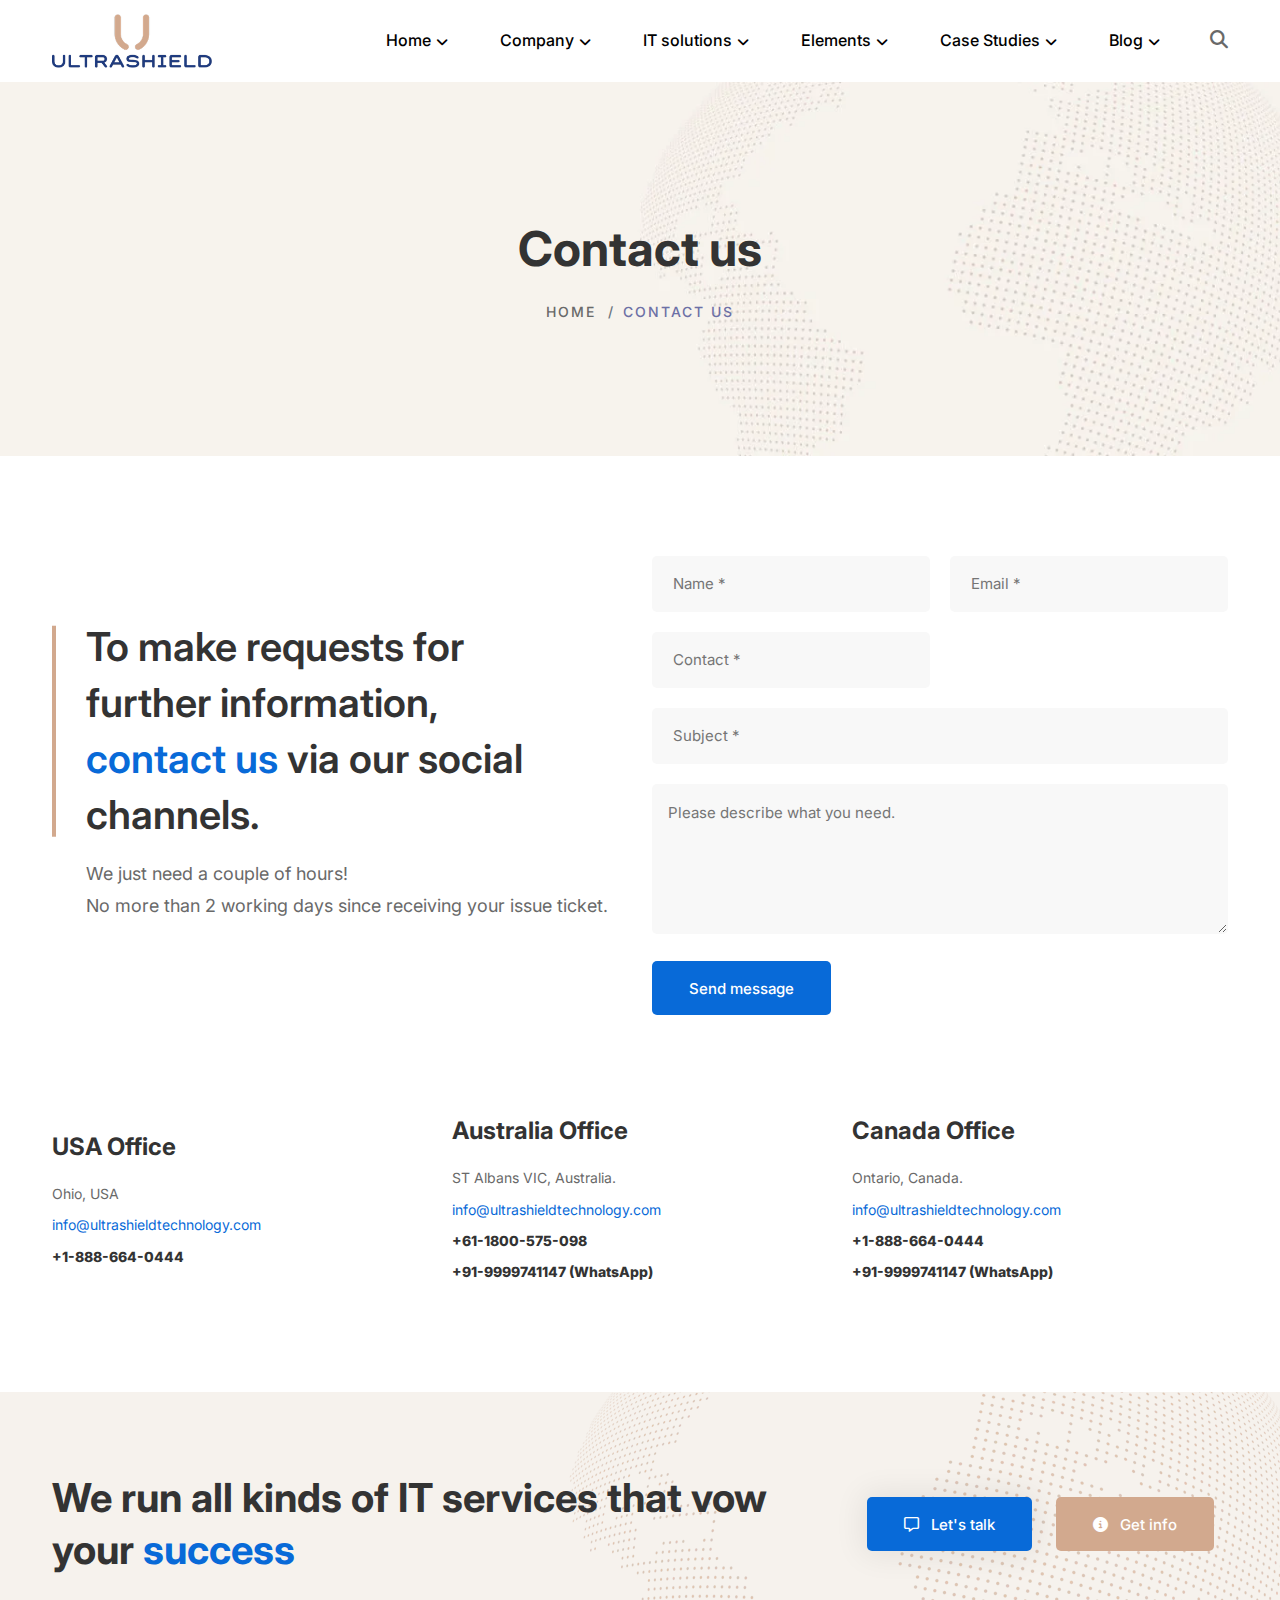
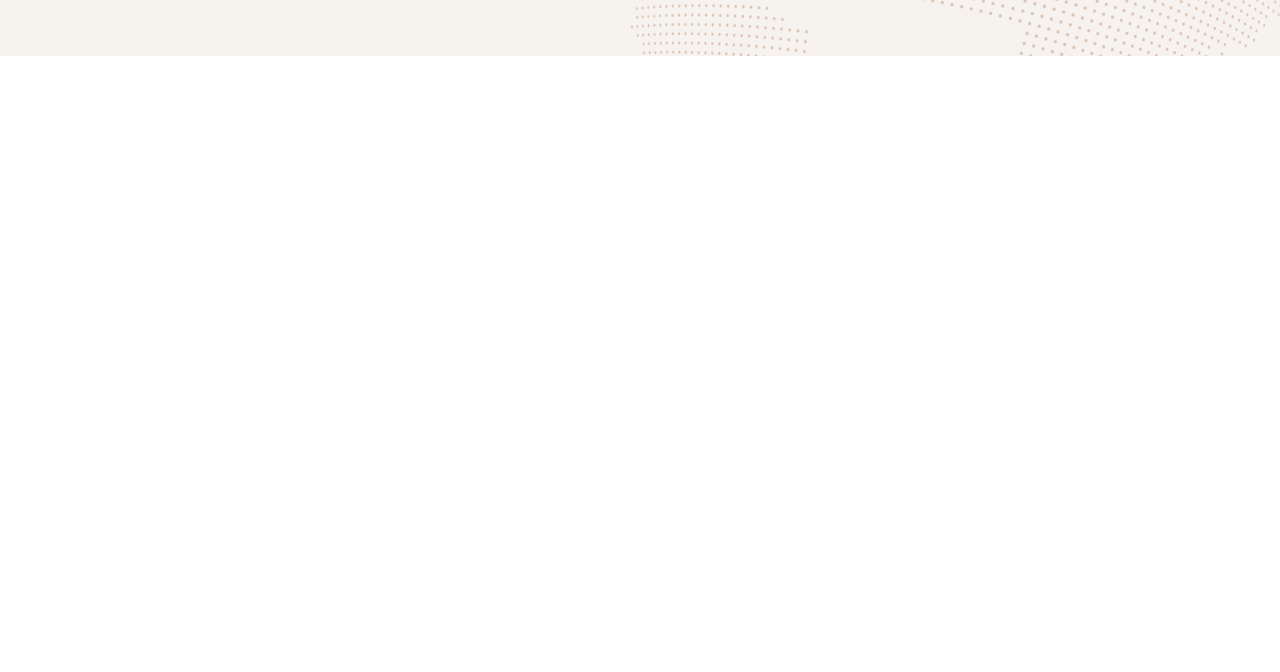
==== contact_us.html @ 5a66c383 "features: added some webpages and updated css" ====
<!DOCTYPE html>
<html class="no-js" lang="zxx" dir="ltr">

<head>
    <meta charset="utf-8">
    <meta http-equiv="X-UA-Compatible" content="IE=edge">
    <title>Ultrashield - Technology IT Solutions</title>
    <meta name="description" content="">
    <meta name="viewport" content="width=device-width, initial-scale=1">
    <!-- Favicon -->
    <link rel="apple-touch-icon" sizes="180x180" href="/assets/images/favicon/apple-touch-icon.png">
    <link rel="icon" type="image/png" sizes="32x32" href="/assets/images/favicon/favicon-32x32.png">
    <link rel="icon" type="image/png" sizes="16x16" href="/assets/images/favicon/favicon-16x16.png">
    <link rel="manifest" href="/assets/images/favicon/site.webmanifest">

    <!-- CSS
        ============================================ -->

    <!-- Bootstrap CSS -->
    <link rel="stylesheet" href="assets/css/vendor/bootstrap.min.css">

    <!-- Font Family CSS -->
    <link rel="preconnect" href="https://fonts.googleapis.com">
    <link rel="preconnect" href="https://fonts.gstatic.com" crossorigin>
    <link href="https://fonts.googleapis.com/css2?family=Inter:wght@100;200;300;400;500;600;700;800;900&display=swap" rel="stylesheet">

    <!-- FontAwesome CSS -->
    <link rel="stylesheet" href="assets/css/vendor/fontawesome-all.min.css">
    <link rel="stylesheet" href="https://cdnjs.cloudflare.com/ajax/libs/font-awesome/6.4.0/css/all.min.css">

    <!-- Swiper slider CSS -->
    <link rel="stylesheet" href="assets/css/plugins/swiper.min.css">

    <!-- animate-text CSS -->
    <link rel="stylesheet" href="assets/css/plugins/animate-text.css">

    <!-- Animate CSS -->
    <link rel="stylesheet" href="assets/css/plugins/animate.min.css">

    <!-- Light gallery CSS -->
    <link rel="stylesheet" href="assets/css/plugins/lightgallery.min.css">

    <!-- Vendor & Plugins CSS (Please remove the comment from below vendor.min.css & plugins.min.css for better website load performance and remove css files from avobe) -->

    <!-- <link rel="stylesheet" href="assets/css/vendor/vendor.min.css">
        <link rel="stylesheet" href="assets/css/plugins/plugins.min.css"> -->

    <!-- Main Style CSS -->
    <link rel="stylesheet" href="assets/css/style.css">

</head>

<body>




    <div class="preloader-activate preloader-active open_tm_preloader">
        <div class="preloader-area-wrap">
            <div class="spinner d-flex justify-content-center align-items-center h-100">
                <div class="bounce1"></div>
                <div class="bounce2"></div>
                <div class="bounce3"></div>
            </div>
        </div>
    </div>

<!--====================  header area ====================-->
<div class="header-area">

    <div class="header-bottom-wrap header-sticky bg-white">
        <div class="container">
            <div class="row">
                <div class="col-lg-12">
                    <div class="header position-relative">
                        <!-- brand logo -->
                        <div class="header__logo">
                            <a href="index.html">
                                <img src="comapny-assets/images/logo_updated.png" width="160" height="48" class="img-fluid" alt="">
                            </a>
                        </div>

                        <div class="header-right">

                            <!-- navigation menu -->
                            <div class="header__navigation menu-style-three d-none d-xl-block">
                                <nav class="navigation-menu">

                                    <ul>
                                        <li class="has-children has-children--multilevel-submenu">
                                            <a href="#"><span>Home</span></a>
                                            <ul class="submenu">
                                                <li><a href="index-infotechno.html"><span>Software & Techology</span></a></li>
                                                <li><a href="index-processing.html"><span>Startup Business</span></a></li>
                                                <li><a href="index-appointment.html"><span>IT Agency</span></a></li>
                                                <li><a href="index-services.html"><span>IT Services</span></a></li>
                                                <li><a href="index-resolutions.html"><span>IT Solution</span></a></li>
                                                <li><a href="index-cybersecurity.html"><span>Cyber Security</span></a></li>
                                                <li><a href="index-modern-it-company.html"><span>Modern IT Company</span></a></li>
                                                <li><a href="index-machine-learning.html"><span>Machine Learning</span></a></li>
                                                <li><a href="index-software-innovation.html"><span>Software Innovation</span></a></li>
                                            </ul>
                                        </li>
                                        <li class="has-children has-children--multilevel-submenu">
                                            <a href="#"><span>Company</span></a>
                                            <ul class="submenu">
                                                <li class="has-children">
                                                    <a href="about-us-01.html"><span>About us</span></a>
                                                    <ul class="submenu">
                                                        <li><a href="about-us-01.html"><span>About us 01</span></a></li>
                                                        <li><a href="about-us-02.html"><span>About us 02</span></a></li>
                                                        <li class="has-children">
                                                            <a href="#"><span>Submenu Level Two</span></a>
                                                            <ul class="submenu">
                                                                <li><a href="#"><span>Submenu Level Three</span></a></li>
                                                                <li><a href="#"><span>Submenu Level Three</span></a></li>
                                                                <li><a href="#"><span>Submenu Level Three</span></a></li>
                                                            </ul>
                                                        </li>
                                                    </ul>
                                                </li>
                                                <li><a href="contact-us.html"><span>Contact us</span></a></li>
                                                <li><a href="leadership.html"><span>Leadership</span></a></li>
                                                <li><a href="why-choose-us.html"><span>Why choose us</span></a></li>
                                                <li><a href="our-history.html"><span>Our history</span></a></li>
                                                <li><a href="faqs.html"><span>FAQs</span></a></li>
                                                <li><a href="careers.html"><span>Careers</span></a></li>
                                                <li><a href="pricing-plans.html"><span>Pricing plans</span></a></li>
                                            </ul>
                                        </li>
                                        <li class="has-children has-children--multilevel-submenu">
                                            <a href="#"><span>IT solutions</span></a>
                                            <ul class="submenu">
                                                <li><a href="it-services.html"><span>IT Services</span></a></li>
                                                <li><a href="managed-it-service.html"><span>Managed IT Services</span></a></li>
                                                <li><a href="industries.html"><span>Industries</span></a></li>
                                                <li><a href="business-solution.html"><span>Business solution</span></a></li>
                                                <li><a href="it-services-details.html"><span>IT Services Details</span></a></li>
                                            </ul>
                                        </li>
                                        <li class="has-children">
                                            <a href="#"><span>Elements</span></a>
                                            <!-- mega menu -->
                                            <ul class="megamenu megamenu--mega">
                                                <li>
                                                    <h2 class="page-list-title">ELEMENT GROUP 01</h2>
                                                    <ul>
                                                        <li><a href="element-accordion.html"><span>Accordions & Toggles</span></a></li>
                                                        <li><a href="element-box-icon.html"><span>Box Icon</span></a></li>
                                                        <li><a href="element-box-image.html"><span>Box Image</span></a></li>
                                                        <li><a href="element-box-large-image.html"><span>Box Large Image</span></a></li>
                                                        <li><a href="element-buttons.html"><span>Buttons</span></a></li>
                                                        <li><a href="element-cta.html"><span>Call to action</span></a></li>
                                                        <li><a href="element-client-logo.html"><span>Client Logo</span></a></li>
                                                        <li><a href="element-countdown.html"><span>Countdown</span></a></li>
                                                    </ul>
                                                </li>
                                                <li>
                                                    <h2 class="page-list-title">ELEMENT GROUP 02</h2>
                                                    <ul>
                                                        <li><a href="element-counters.html"><span>Counters</span></a></li>
                                                        <li><a href="element-dividers.html"><span>Dividers</span></a></li>
                                                        <li><a href="element-flexible-image-slider.html"><span>Flexible image slider</span></a></li>
                                                        <li><a href="element-google-map.html"><span>Google Map</span></a></li>
                                                        <li><a href="element-gradation.html"><span>Gradation</span></a></li>
                                                        <li><a href="element-instagram.html"><span>Instagram</span></a></li>
                                                        <li><a href="element-lists.html"><span>Lists</span></a></li>
                                                        <li><a href="element-message-box.html"><span>Message box</span></a></li>
                                                    </ul>
                                                </li>
                                                <li>
                                                    <h2 class="page-list-title">ELEMENT GROUP 03</h2>
                                                    <ul>
                                                        <li><a href="element-popup-video.html"><span>Popup Video</span></a></li>
                                                        <li><a href="element-pricing-box.html"><span>Pricing Box</span></a></li>
                                                        <li><a href="element-progress-bar.html"><span>Progress Bar</span></a></li>
                                                        <li><a href="element-progress-circle.html"><span>Progress Circle</span></a></li>
                                                        <li><a href="element-rows-columns.html"><span>Rows & Columns</span></a></li>
                                                        <li><a href="element-social-networks.html"><span>Social Networks</span></a></li>
                                                        <li><a href="element-tabs.html"><span>Tabs</span></a></li>
                                                        <li><a href="element-team-member.html"><span>Team member</span></a></li>
                                                    </ul>
                                                </li>
                                                <li>
                                                    <h2 class="page-list-title">ELEMENT GROUP 04</h2>
                                                    <ul>
                                                        <li><a href="element-testimonials.html"><span>Testimonials</span></a></li>
                                                        <li><a href="element-timeline.html"><span>Timeline</span></a></li>
                                                        <li><a href="element-carousel-sliders.html"><span>Carousel Sliders</span></a></li>
                                                        <li><a href="element-typed-text.html"><span>Typed Text</span></a></li>
                                                    </ul>
                                                </li>
                                            </ul>
                                        </li>
                                        <li class="has-children has-children--multilevel-submenu">
                                            <a href="#"><span>Case Studies</span></a>
                                            <!-- multilevel submenu -->
                                            <ul class="submenu">
                                                <li><a href="case-studies.html"><span>Case Studies 01</span></a></li>
                                                <li><a href="case-studies-02.html"><span>Case Studies 02</span></a></li>
                                                <li><a href="single-smart-vision.html"><span>Single Layout</span></a></li>
                                            </ul>
                                        </li>
                                        <li class="has-children has-children--multilevel-submenu">
                                            <a href="blog-list-large-image.html"><span>Blog</span></a>
                                            <!-- multilevel submenu -->
                                            <ul class="submenu">
                                                <li><a href="blog-list-large-image.html"><span>List Large Image</span></a></li>
                                                <li><a href="blog-list-left-large-image.html"><span>Left Large Image</span></a></li>
                                                <li><a href="blog-grid-classic.html"><span>Grid Classic</span></a></li>
                                                <li><a href="blog-grid-masonry.html"><span>Grid Masonry</span></a></li>
                                                <li class="has-children">
                                                    <a href="blog-post-layout-one.html"><span>Single Layouts</span></a>
                                                    <ul class="submenu">
                                                        <li><a href="blog-post-layout-one.html"><span>Left Sidebar</span></a></li>
                                                        <li><a href="blog-post-right-sidebar.html"><span>Right Sidebar</span></a></li>
                                                        <li><a href="blog-post-no-sidebar.html"><span>No Sidebar</span></a></li>
                                                    </ul>
                                                </li>
                                            </ul>
                                        </li>
                                    </ul>
                                </nav>
                            </div>

                            <div class="header-search-form-two">
                                <form action="#" class="search-form-top-active">
                                    <div class="search-icon" id="search-overlay-trigger">
                                        <a href="javascript:void(0)">
                                            <i class="fa fa-search"></i>
                                        </a>
                                    </div>
                                </form>
                            </div>

                            <!-- mobile menu -->
                            <div class="mobile-navigation-icon d-block d-xl-none" id="mobile-menu-trigger">
                                <i></i>
                            </div>
                        </div>
                    </div>
                </div>
            </div>
        </div>
    </div>


</div>
<!--====================  End of header area  ====================-->














    <!-- breadcrumb-area start -->
    <div class="breadcrumb-area">
        <div class="container">
            <div class="row">
                <div class="col-12">
                    <div class="breadcrumb_box text-center">
                        <h2 class="breadcrumb-title">Contact us</h2>
                        <!-- breadcrumb-list start -->
                        <ul class="breadcrumb-list">
                            <li class="breadcrumb-item"><a href="index.html">Home</a></li>
                            <li class="breadcrumb-item active">Contact us </li>
                        </ul>
                        <!-- breadcrumb-list end -->
                    </div>
                </div>
            </div>
        </div>
    </div>
    <!-- breadcrumb-area end -->











    <div id="main-wrapper">
        <div class="site-wrapper-reveal">
            <!--====================  Conact us Section Start ====================-->
            <div class="contact-us-section-wrappaer section-space--pt_100 section-space--pb_70">
                <div class="container">
                    <div class="row align-items-center">
                        <div class="col-lg-6 col-lg-6">
                            <div class="conact-us-wrap-one mb-30">
                                <h3 class="heading">To make requests for <br>further information, <br><span class="text-color-primary">contact us</span> via our social channels. </h3>
                                <div class="sub-heading">We just need a couple of hours! <br> No more than 2 working days since receiving your issue ticket.</div>
                            </div>
                        </div>

                        <div class="col-lg-6 col-lg-6">
                            <div class="contact-form-wrap">

                                <!-- <form id="contact-form" action="http://whizthemes.com/mail-php/jowel/mitech/php/mail.php" method="post"> -->
                                <form id="contact-form" action="/index.html" method="post">
                                    <div class="contact-form">
                                        <div class="contact-input">
                                            <div class="contact-inner">
                                                <input name="con_name" type="text" placeholder="Name *">
                                            </div>
                                            <div class="contact-inner">
                                                <input name="con_email" type="email" placeholder="Email *">
                                            </div>
                                            <div class="contact-inner">
                                                <input name="con_contact" type="tel" placeholder="Contact *">
                                            </div>
                                        </div>
                                        <div class="contact-inner">
                                            <input name="con_subject" type="text" placeholder="Subject *">
                                        </div>
                                        <div class="contact-inner contact-message">
                                            <textarea name="con_message" placeholder="Please describe what you need."></textarea>
                                        </div>
                                        <div class="submit-btn mt-20">
                                            <button class="ht-btn ht-btn-md" type="submit">Send message</button>
                                            <p class="form-messege"></p>
                                        </div>
                                    </div>
                                </form>
                            </div>
                        </div>
                    </div>
                </div>
            </div>
            <!--====================  Conact us Section End  ====================-->

            <!--====================  Conact us info Start ====================-->
            <div class="contact-us-info-wrappaer section-space--pb_100">
                <div class="container">
                    <div class="row align-items-center">
                        <div class="col-lg-4 col-md-6">
                            <div class="conact-info-wrap mt-30">
                                <h5 class="heading mb-20">USA Office</h5>
                                <ul class="conact-info__list">
                                    <li> Ohio, USA</li>
                                    <li><a href="#" class="hover-style-link text-color-primary">info@ultrashieldtechnology.com</a></li>
                                    <li><a href="#" class="hover-style-link text-black font-weight--bold">+1-888-664-0444</a></li>
                                </ul>
                            </div>
                        </div>
                        <div class="col-lg-4 col-md-6">
                            <div class="conact-info-wrap mt-30">
                                <h5 class="heading mb-20">Australia Office</h5>
                                <ul class="conact-info__list">
                                    <li>ST Albans VIC, Australia.</li>
                                    <li><a href="#" class="hover-style-link text-color-primary">info@ultrashieldtechnology.com</a></li>
                                    <li><a href="#" class="hover-style-link text-black font-weight--bold">+61-1800-575-098</a></li>
                                    <li><a href="#" class="hover-style-link text-black font-weight--bold">+91-9999741147 (WhatsApp)</a></li>
                                </ul>
                            </div>
                        </div>
                        <div class="col-lg-4 col-md-6">
                            <div class="conact-info-wrap mt-30">
                                <h5 class="heading mb-20">Canada Office</h5>
                                <ul class="conact-info__list">
                                    <li>Ontario, Canada.</li>
                                    <li><a href="#" class="hover-style-link text-color-primary">info@ultrashieldtechnology.com</a></li>
                                    <li><a href="#" class="hover-style-link text-black font-weight--bold">+1-888-664-0444</a></li>
                                    <li><a href="#" class="hover-style-link text-black font-weight--bold">+91-9999741147 (WhatsApp)</a></li>
                                </ul>
                            </div>
                        </div>

                    </div>
                </div>
            </div>
            <!--====================  Conact us info End  ====================-->






            <!--========== Call to Action Area Start ============-->
            <div class="cta-image-area_one section-space--ptb_80 cta-bg-image_two">
                <div class="container">
                    <div class="row align-items-center">
                        <div class="col-xl-8 col-lg-7">
                            <div class="cta-content md-text-center">
                                <h3 class="heading">We run all kinds of IT services that vow your <span class="text-color-primary"> success</span></h3>
                            </div>
                        </div>
                        <div class="col-xl-4 col-lg-5">
                            <div class="cta-button-group--two text-center">
                                <a href="#" class="btn btn--white btn-one"><span class="btn-icon me-2"><i class="far fa-comment-alt"></i></span> Let's talk</a>
                                <a href="#" class="btn btn--secondary btn-two "><span class="btn-icon me-2"><i class="fas fa-info-circle"></i></span> Get info</a>
                            </div>
                        </div>
                    </div>
                </div>
            </div>
            <!--========== Call to Action Area End ============-->




        </div>




        <!--====================  footer area ====================-->
        <div class="footer-area-wrapper reveal-footer bg-gray">
            <div class="footer-area section-space--ptb_80">
                <div class="container">
                    <div class="row footer-widget-wrapper">
                        <div class="col-lg-4 col-md-6 col-sm-6 footer-widget">
                            <div class="footer-widget__logo mb-30">
                                <img src="comapny-assets/images/logo_updated.png" width="160" height="48" class="img-fluid" alt="">
                            </div>
                            <ul class="footer-widget__list">
                                <li>ULTRASHIELD SOFTWARE LLC - 447 Broadway, 2nd Floor Suite #78, New York, 
                                    New York 10013, United States</br></br>
                                    ULTRASHIELD TECHNOLOGY PVT. LTD. - 728 TOWER B, I THUM SECTOR-62, NOIDA-201301</li>
                                <li><a href="mailto:info@ultrashieldtechnology.com" class="hover-style-link">info@ultrashieldtechnology.com</a></li>
                                <li><a href="tel:1-888-664-0444" class="hover-style-link text-black font-weight--bold">1-888-664-0444</a></li>
                                <li><h8>For More Inquiry</h8></li>
                                <li><a href="https://hasthemes.com/" class="hover-style-link text-color-primary">LEADS@ultrashieldtechnology.com</a></li>
                            </ul>
                        </div>
                        <div class="col-lg-2 col-md-4 col-sm-6 footer-widget">
                            <h6 class="footer-widget__title mb-20">IT Services</h6>
                            <ul class="footer-widget__list">
                                <li><a href="#" class="hover-style-link">Digital Marketing</a></li>
                                <li><a href="#" class="hover-style-link">IOS Development</a></li>
                                <li><a href="#" class="hover-style-link">Android App Development</a></li>
                                <li><a href="#" class="hover-style-link">E-Commerce</a></li>
                                <li><a href="#" class="hover-style-link">Software Development</a></li>
                                <li><a href="#" class="hover-style-link">Website Designing</a></li>
                                <li><a href="#" class="hover-style-link">database Expertise</a></li>
                                <li><a href="#" class="hover-style-link">Email Marketing</a></li>
                            </ul>
                        </div>
                        <div class="col-lg-2 col-md-4 col-sm-6 footer-widget">
                            <h6 class="footer-widget__title mb-20">Quick links</h6>
                            <ul class="footer-widget__list">
                                <li><a href="#" class="hover-style-link">Ultrashield</a></li>
                                <li><a href="#" class="hover-style-link">About Us</a></li>
                                <li><a href="#" class="hover-style-link">Portfolio</a></li>
                                <li><a href="#" class="hover-style-link">Video</a></li>
                                <li><a href="#" class="hover-style-link">Event Gallery</a></li>
                                <li><a href="#" class="hover-style-link">Blog</a></li>
                                <li><a href="#" class="hover-style-link">Career</a></li>

                            </ul>
                        </div>
                       
                        <div class="col-lg-2 col-md-4 col-sm-6 footer-widget">
                            <div class="footer-widget__title section-space--mb_50"></div>
                            <ul class="footer-widget__list">
                                <li><a href="#" class="image_btn"><img class="img-fluid" src="assets/images/icons/aeroland-button-google-play.webp" alt=""></a></li>
                                <li><a href="#" class="image_btn"><img class="img-fluid" src="assets/images/icons/aeroland-button-app-store.webp" alt=""></a></li>
                            </ul>
                        </div>
                    </div>
                </div>
            </div>
            <div class="footer-copyright-area section-space--pb_30">
                <div class="container">
                    <div class="row align-items-center">
                        <div class="col-md-6 text-center text-md-start">
                            <span class="copyright-text">&copy; 2023 Mitech. <a href="https://hasthemes.com/">All Rights Reserved.</a></span>
                        </div>
                        <div class="col-md-6 text-center text-md-end">
                            <ul class="list ht-social-networks solid-rounded-icon">

                                <li class="item">
                                    <a href="https://twitter.com" target="_blank" aria-label="Twitter" class="social-link hint--bounce hint--top hint--primary">
                                        <i class="fab fa-twitter link-icon"></i>
                                    </a>
                                </li>
                                <li class="item">
                                    <a href="https://facebook.com" target="_blank" aria-label="Facebook" class="social-link hint--bounce hint--top hint--primary">
                                        <i class="fab fa-facebook-f link-icon"></i>
                                    </a>
                                </li>
                                <li class="item">
                                    <a href="https://instagram.com" target="_blank" aria-label="Instagram" class="social-link hint--bounce hint--top hint--primary">
                                        <i class="fab fa-instagram link-icon"></i>
                                    </a>
                                </li>
                                <li class="item">
                                    <a href="https://linkedin.com" target="_blank" aria-label="Linkedin" class="social-link hint--bounce hint--top hint--primary">
                                        <i class="fab fa-linkedin link-icon"></i>
                                    </a>
                                </li>
                            </ul>
                        </div>
                    </div>
                </div>
            </div>
        </div>
    <!--====================  End of mobile menu overlay  ====================-->







    <!--====================  search overlay ====================-->
    <div class="search-overlay" id="search-overlay">

        <div class="search-overlay__header">
            <div class="container-fluid">
                <div class="row align-items-center">
                    <div class="col-md-6 ms-auto col-4">
                        <!-- search content -->
                        <div class="search-content text-end">
                            <span class="mobile-navigation-close-icon" id="search-close-trigger"></span>
                        </div>
                    </div>
                </div>
            </div>
        </div>
        <div class="search-overlay__inner">
            <div class="search-overlay__body">
                <div class="search-overlay__form">
                    <form action="#">
                        <input type="text" placeholder="Search">
                    </form>
                </div>
            </div>
        </div>
    </div>
    <!--====================  End of search overlay  ====================-->

    <!-- JS
    ============================================ -->
    <!-- Modernizer JS -->
    <script src="assets/js/vendor/modernizr-2.8.3.min.js"></script>

    <!-- jQuery JS -->
    <script src="assets/js/vendor/jquery-3.5.1.min.js"></script>
    <script src="assets/js/vendor/jquery-migrate-3.3.0.min.js"></script>

    <!-- Bootstrap JS -->
    <script src="assets/js/vendor/bootstrap.min.js"></script>

    <!-- wow JS -->
    <script src="assets/js/plugins/wow.min.js"></script>

    <!-- Swiper Slider JS -->
    <script src="assets/js/plugins/swiper.min.js"></script>

    <!-- Light gallery JS -->
    <script src="assets/js/plugins/lightgallery.min.js"></script>

    <!-- Waypoints JS -->
    <script src="assets/js/plugins/waypoints.min.js"></script>

    <!-- Counter down JS -->
    <script src="assets/js/plugins/countdown.min.js"></script>

    <!-- Isotope JS -->
    <script src="assets/js/plugins/isotope.min.js"></script>

    <!-- Masonry JS -->
    <script src="assets/js/plugins/masonry.min.js"></script>

    <!-- ImagesLoaded JS -->
    <script src="assets/js/plugins/images-loaded.min.js"></script>

    <!-- Wavify JS -->
    <script src="assets/js/plugins/wavify.js"></script>

    <!-- jQuery Wavify JS -->
    <script src="assets/js/plugins/jquery.wavify.js"></script>

    <!-- circle progress JS -->
    <script src="assets/js/plugins/circle-progress.min.js"></script>

    <!-- counterup JS -->
    <script src="assets/js/plugins/counterup.min.js"></script>

    <!-- animation text JS -->
    <script src="assets/js/plugins/animation-text.min.js"></script>

    <!-- Vivus JS -->
    <script src="assets/js/plugins/vivus.min.js"></script>

    <!-- Some plugins JS -->
    <script src="assets/js/plugins/some-plugins.js"></script>


    <!-- Plugins JS (Please remove the comment from below plugins.min.js for better website load performance and remove plugin js files from avobe) -->

    <!--         
    <script src="assets/js/plugins/plugins.min.js"></script> 
    -->

    <!-- Main JS -->
    <script src="assets/js/main.js"></script>

</body>

</html>
---- assets/css/plugins/lightgallery.min.css ----
/*=============================================
=            light gallery            =
=============================================*/

.lg-sub-html,.lg-toolbar{background-color:rgba(0,0,0,.45)}@font-face{font-family:lg;src:url(../../fonts/lg.eot?n1z373);src:url(../../fonts/lg.eot?#iefixn1z373) format("embedded-opentype"),url(../../fonts/lg.woff?n1z373) format("woff"),url(../../fonts/lg.ttf?n1z373) format("truetype"),url(../../fonts/lg.svg?n1z373#lg) format("svg");font-weight:400;font-style:normal}.lg-icon{font-family:lg;speak:none;font-style:normal;font-weight:400;font-variant:normal;text-transform:none;line-height:1;-webkit-font-smoothing:antialiased;-moz-osx-font-smoothing:grayscale}.lg-actions .lg-next,.lg-actions .lg-prev{background-color:rgba(0,0,0,.45);border-radius:2px;color:#999;cursor:pointer;display:block;font-size:22px;margin-top:-10px;padding:8px 10px 9px;position:absolute;top:50%;z-index:1080;border:none;outline:0}.lg-actions .lg-next.disabled,.lg-actions .lg-prev.disabled{pointer-events:none;opacity:.5}.lg-actions .lg-next:hover,.lg-actions .lg-prev:hover{color:#FFF}.lg-actions .lg-next{right:20px}.lg-actions .lg-next:before{content:"\e095"}.lg-actions .lg-prev{left:20px}.lg-actions .lg-prev:after{content:"\e094"}@-webkit-keyframes lg-right-end{0%,100%{left:0}50%{left:-30px}}@keyframes lg-right-end{0%,100%{left:0}50%{left:-30px}}@-webkit-keyframes lg-left-end{0%,100%{left:0}50%{left:30px}}@keyframes lg-left-end{0%,100%{left:0}50%{left:30px}}.lg-outer.lg-right-end .lg-object{-webkit-animation:lg-right-end .3s;animation:lg-right-end .3s;position:relative}.lg-outer.lg-left-end .lg-object{-webkit-animation:lg-left-end .3s;animation:lg-left-end .3s;position:relative}.lg-toolbar{z-index:1082;left:0;position:absolute;top:0;width:100%}.lg-toolbar .lg-icon{color:#999;cursor:pointer;float:right;font-size:24px;height:47px;line-height:27px;padding:10px 0;text-align:center;width:50px;text-decoration:none!important;outline:0;-webkit-transition:color .2s linear;transition:color .2s linear}.lg-toolbar .lg-icon:hover{color:#FFF}.lg-toolbar .lg-close:after{content:"\e070"}.lg-toolbar .lg-download:after{content:"\e0f2"}.lg-sub-html{bottom:0;color:#EEE;font-size:16px;left:0;padding:10px 40px;position:fixed;right:0;text-align:center;z-index:1080}.lg-sub-html h4{margin:0;font-size:13px;font-weight:700}.lg-sub-html p{font-size:12px;margin:5px 0 0}#lg-counter{color:#999;display:inline-block;font-size:16px;padding-left:20px;padding-top:12px;vertical-align:middle}.lg-next,.lg-prev,.lg-toolbar{opacity:1;-webkit-transition:-webkit-transform .35s cubic-bezier(0,0,.25,1) 0s,opacity .35s cubic-bezier(0,0,.25,1) 0s,color .2s linear;-webkit-transition:opacity .35s cubic-bezier(0,0,.25,1) 0s,color .2s linear,-webkit-transform .35s cubic-bezier(0,0,.25,1) 0s;transition:opacity .35s cubic-bezier(0,0,.25,1) 0s,color .2s linear,-webkit-transform .35s cubic-bezier(0,0,.25,1) 0s;transition:transform .35s cubic-bezier(0,0,.25,1) 0s,opacity .35s cubic-bezier(0,0,.25,1) 0s,color .2s linear;transition:transform .35s cubic-bezier(0,0,.25,1) 0s,opacity .35s cubic-bezier(0,0,.25,1) 0s,color .2s linear,-webkit-transform .35s cubic-bezier(0,0,.25,1) 0s}.lg-hide-items .lg-prev{opacity:0;-webkit-transform:translate3d(-10px,0,0);transform:translate3d(-10px,0,0)}.lg-hide-items .lg-next{opacity:0;-webkit-transform:translate3d(10px,0,0);transform:translate3d(10px,0,0)}.lg-hide-items .lg-toolbar{opacity:0;-webkit-transform:translate3d(0,-10px,0);transform:translate3d(0,-10px,0)}body:not(.lg-from-hash) .lg-outer.lg-start-zoom .lg-object{-webkit-transform:scale3d(.5,.5,.5);transform:scale3d(.5,.5,.5);opacity:0;-webkit-transition:-webkit-transform 250ms cubic-bezier(0,0,.25,1) 0s,opacity 250ms cubic-bezier(0,0,.25,1)!important;-webkit-transition:opacity 250ms cubic-bezier(0,0,.25,1),-webkit-transform 250ms cubic-bezier(0,0,.25,1) 0s!important;transition:opacity 250ms cubic-bezier(0,0,.25,1),-webkit-transform 250ms cubic-bezier(0,0,.25,1) 0s!important;transition:transform 250ms cubic-bezier(0,0,.25,1) 0s,opacity 250ms cubic-bezier(0,0,.25,1)!important;transition:transform 250ms cubic-bezier(0,0,.25,1) 0s,opacity 250ms cubic-bezier(0,0,.25,1),-webkit-transform 250ms cubic-bezier(0,0,.25,1) 0s!important;-webkit-transform-origin:50% 50%;transform-origin:50% 50%}body:not(.lg-from-hash) .lg-outer.lg-start-zoom .lg-item.lg-complete .lg-object{-webkit-transform:scale3d(1,1,1);transform:scale3d(1,1,1);opacity:1}.lg-outer .lg-thumb-outer{background-color:#0D0A0A;bottom:0;position:absolute;width:100%;z-index:1080;max-height:350px;-webkit-transform:translate3d(0,100%,0);transform:translate3d(0,100%,0);-webkit-transition:-webkit-transform .25s cubic-bezier(0,0,.25,1) 0s;transition:-webkit-transform .25s cubic-bezier(0,0,.25,1) 0s;transition:transform .25s cubic-bezier(0,0,.25,1) 0s;transition:transform .25s cubic-bezier(0,0,.25,1) 0s, -webkit-transform .25s cubic-bezier(0,0,.25,1) 0s}.lg-outer .lg-thumb-outer.lg-grab .lg-thumb-item{cursor:-webkit-grab;cursor:-o-grab;cursor:-ms-grab;cursor:grab}.lg-outer .lg-thumb-outer.lg-grabbing .lg-thumb-item{cursor:move;cursor:-webkit-grabbing;cursor:-o-grabbing;cursor:-ms-grabbing;cursor:grabbing}.lg-outer .lg-thumb-outer.lg-dragging .lg-thumb{-webkit-transition-duration:0s!important;transition-duration:0s!important}.lg-outer.lg-thumb-open .lg-thumb-outer{-webkit-transform:translate3d(0,0,0);transform:translate3d(0,0,0)}.lg-outer .lg-thumb{padding:10px 0;height:100%;margin-bottom:-5px}.lg-outer .lg-thumb-item{cursor:pointer;float:left;overflow:hidden;height:100%;border:2px solid #FFF;border-radius:4px;margin-bottom:5px}@media (min-width:1025px){.lg-outer .lg-thumb-item{-webkit-transition:border-color .25s ease;transition:border-color .25s ease}}.lg-outer .lg-thumb-item.active,.lg-outer .lg-thumb-item:hover{border-color:#a90707}.lg-outer .lg-thumb-item img{width:100%;height:100%;-o-object-fit:cover;object-fit:cover}.lg-outer.lg-has-thumb .lg-item{padding-bottom:120px}.lg-outer.lg-can-toggle .lg-item{padding-bottom:0}.lg-outer.lg-pull-caption-up .lg-sub-html{-webkit-transition:bottom .25s ease;transition:bottom .25s ease}.lg-outer.lg-pull-caption-up.lg-thumb-open .lg-sub-html{bottom:100px}.lg-outer .lg-toogle-thumb{background-color:#0D0A0A;border-radius:2px 2px 0 0;color:#999;cursor:pointer;font-size:24px;height:39px;line-height:27px;padding:5px 0;position:absolute;right:20px;text-align:center;top:-39px;width:50px}.lg-outer .lg-toogle-thumb:hover,.lg-outer.lg-dropdown-active #lg-share{color:#FFF}.lg-outer .lg-toogle-thumb:after{content:"\e1ff"}.lg-outer .lg-video-cont{display:inline-block;vertical-align:middle;max-width:1140px;max-height:100%;width:100%;padding:0 5px}.lg-outer .lg-video{width:100%;height:0;padding-bottom:56.25%;overflow:hidden;position:relative}.lg-outer .lg-video .lg-object{display:inline-block;position:absolute;top:0;left:0;width:100%!important;height:100%!important}.lg-outer .lg-video .lg-video-play{width:84px;height:59px;position:absolute;left:50%;top:50%;margin-left:-42px;margin-top:-30px;z-index:1080;cursor:pointer}.lg-outer .lg-has-iframe .lg-video{-webkit-overflow-scrolling:touch;overflow:auto}.lg-outer .lg-has-vimeo .lg-video-play{background:url(../img/vimeo-play.webp) no-repeat}.lg-outer .lg-has-vimeo:hover .lg-video-play{background:url(../img/vimeo-play.webp) 0 -58px no-repeat}.lg-outer .lg-has-html5 .lg-video-play{background:url(../img/video-play.webp) no-repeat;height:64px;margin-left:-32px;margin-top:-32px;width:64px;opacity:.8}.lg-outer .lg-has-html5:hover .lg-video-play{opacity:1}.lg-outer .lg-has-youtube .lg-video-play{background:url(../img/youtube-play.webp) no-repeat}.lg-outer .lg-has-youtube:hover .lg-video-play{background:url(../img/youtube-play.webp) 0 -60px no-repeat}.lg-outer .lg-video-object{width:100%!important;height:100%!important;position:absolute;top:0;left:0}.lg-outer .lg-has-video .lg-video-object{visibility:hidden}.lg-outer .lg-has-video.lg-video-playing .lg-object,.lg-outer .lg-has-video.lg-video-playing .lg-video-play{display:none}.lg-outer .lg-has-video.lg-video-playing .lg-video-object{visibility:visible}.lg-progress-bar{background-color:#333;height:5px;left:0;position:absolute;top:0;width:100%;z-index:1083;opacity:0;-webkit-transition:opacity 80ms ease 0s;transition:opacity 80ms ease 0s}.lg-progress-bar .lg-progress{background-color:#a90707;height:5px;width:0}.lg-progress-bar.lg-start .lg-progress{width:100%}.lg-show-autoplay .lg-progress-bar{opacity:1}.lg-autoplay-button:after{content:"\e01d"}.lg-show-autoplay .lg-autoplay-button:after{content:"\e01a"}.lg-outer.lg-css3.lg-zoom-dragging .lg-item.lg-complete.lg-zoomable .lg-image,.lg-outer.lg-css3.lg-zoom-dragging .lg-item.lg-complete.lg-zoomable .lg-img-wrap{-webkit-transition-duration:0s;transition-duration:0s}.lg-outer.lg-use-transition-for-zoom .lg-item.lg-complete.lg-zoomable .lg-img-wrap{-webkit-transition:-webkit-transform .3s cubic-bezier(0,0,.25,1) 0s;transition:-webkit-transform .3s cubic-bezier(0,0,.25,1) 0s;transition:transform .3s cubic-bezier(0,0,.25,1) 0s;transition:transform .3s cubic-bezier(0,0,.25,1) 0s, -webkit-transform .3s cubic-bezier(0,0,.25,1) 0s}.lg-outer.lg-use-left-for-zoom .lg-item.lg-complete.lg-zoomable .lg-img-wrap{-webkit-transition:left .3s cubic-bezier(0,0,.25,1) 0s,top .3s cubic-bezier(0,0,.25,1) 0s;transition:left .3s cubic-bezier(0,0,.25,1) 0s,top .3s cubic-bezier(0,0,.25,1) 0s}.lg-outer .lg-item.lg-complete.lg-zoomable .lg-img-wrap{-webkit-transform:translate3d(0,0,0);transform:translate3d(0,0,0);-webkit-backface-visibility:hidden;backface-visibility:hidden}.lg-outer .lg-item.lg-complete.lg-zoomable .lg-image{-webkit-transform:scale3d(1,1,1);transform:scale3d(1,1,1);-webkit-transition:-webkit-transform .3s cubic-bezier(0,0,.25,1) 0s,opacity .15s!important;-webkit-transition:opacity .15s,-webkit-transform .3s cubic-bezier(0,0,.25,1) 0s!important;transition:opacity .15s,-webkit-transform .3s cubic-bezier(0,0,.25,1) 0s!important;transition:transform .3s cubic-bezier(0,0,.25,1) 0s,opacity .15s!important;transition:transform .3s cubic-bezier(0,0,.25,1) 0s,opacity .15s,-webkit-transform .3s cubic-bezier(0,0,.25,1) 0s!important;-webkit-transform-origin:0 0;transform-origin:0 0;-webkit-backface-visibility:hidden;backface-visibility:hidden}#lg-zoom-in:after{content:"\e311"}#lg-actual-size{font-size:20px}#lg-actual-size:after{content:"\e033"}#lg-zoom-out{opacity:.5;pointer-events:none}#lg-zoom-out:after{content:"\e312"}.lg-zoomed #lg-zoom-out{opacity:1;pointer-events:auto}.lg-outer .lg-pager-outer{bottom:60px;left:0;position:absolute;right:0;text-align:center;z-index:1080;height:10px}.lg-outer .lg-pager-outer.lg-pager-hover .lg-pager-cont{overflow:visible}.lg-outer .lg-pager-cont{cursor:pointer;display:inline-block;overflow:hidden;position:relative;vertical-align:top;margin:0 5px}.lg-outer .lg-pager-cont:hover .lg-pager-thumb-cont{opacity:1;-webkit-transform:translate3d(0,0,0);transform:translate3d(0,0,0)}.lg-outer .lg-pager-cont.lg-pager-active .lg-pager{-webkit-box-shadow:0 0 0 2px #fff inset;box-shadow:0 0 0 2px #fff inset}.lg-outer .lg-pager-thumb-cont{background-color:#fff;color:#FFF;bottom:100%;height:83px;left:0;margin-bottom:20px;margin-left:-60px;opacity:0;padding:5px;position:absolute;width:120px;border-radius:3px;-webkit-transition:opacity .15s ease 0s,-webkit-transform .15s ease 0s;transition:opacity .15s ease 0s,-webkit-transform .15s ease 0s;transition:opacity .15s ease 0s,transform .15s ease 0s;transition:opacity .15s ease 0s,transform .15s ease 0s,-webkit-transform .15s ease 0s;-webkit-transform:translate3d(0,5px,0);transform:translate3d(0,5px,0)}.lg-outer .lg-pager-thumb-cont img{width:100%;height:100%}.lg-outer .lg-pager{background-color:rgba(255,255,255,.5);border-radius:50%;-webkit-box-shadow:0 0 0 8px rgba(255,255,255,.7) inset;box-shadow:0 0 0 8px rgba(255,255,255,.7) inset;display:block;height:12px;-webkit-transition:box-shadow .3s ease 0s;-webkit-transition:-webkit-box-shadow .3s ease 0s;transition:-webkit-box-shadow .3s ease 0s;transition:box-shadow .3s ease 0s;transition:box-shadow .3s ease 0s, -webkit-box-shadow .3s ease 0s;width:12px}.lg-outer .lg-pager:focus,.lg-outer .lg-pager:hover{-webkit-box-shadow:0 0 0 8px #fff inset;box-shadow:0 0 0 8px #fff inset}.lg-outer .lg-caret{border-left:10px solid transparent;border-right:10px solid transparent;border-top:10px dashed;bottom:-10px;display:inline-block;height:0;left:50%;margin-left:-5px;position:absolute;vertical-align:middle;width:0}.lg-fullscreen:after{content:"\e20c"}.lg-fullscreen-on .lg-fullscreen:after{content:"\e20d"}.lg-outer #lg-dropdown-overlay{background-color:rgba(0,0,0,.25);bottom:0;cursor:default;left:0;position:fixed;right:0;top:0;z-index:1081;opacity:0;visibility:hidden;-webkit-transition:visibility 0s linear .18s,opacity .18s linear 0s;transition:visibility 0s linear .18s,opacity .18s linear 0s}.lg-outer.lg-dropdown-active #lg-dropdown-overlay,.lg-outer.lg-dropdown-active .lg-dropdown{-webkit-transition-delay:0s;transition-delay:0s;-webkit-transform:translate3d(0,0,0);transform:translate3d(0,0,0);opacity:1;visibility:visible}.lg-outer .lg-dropdown{background-color:#fff;border-radius:2px;font-size:14px;list-style-type:none;margin:0;padding:10px 0;position:absolute;right:0;text-align:left;top:50px;opacity:0;visibility:hidden;-webkit-transform:translate3d(0,5px,0);transform:translate3d(0,5px,0);-webkit-transition:-webkit-transform .18s linear 0s,visibility 0s linear .5s,opacity .18s linear 0s;-webkit-transition:visibility 0s linear .5s,opacity .18s linear 0s,-webkit-transform .18s linear 0s;transition:visibility 0s linear .5s,opacity .18s linear 0s,-webkit-transform .18s linear 0s;transition:transform .18s linear 0s,visibility 0s linear .5s,opacity .18s linear 0s;transition:transform .18s linear 0s,visibility 0s linear .5s,opacity .18s linear 0s,-webkit-transform .18s linear 0s}.lg-outer .lg-dropdown:after{content:"";display:block;height:0;width:0;position:absolute;border:8px solid transparent;border-bottom-color:#FFF;right:16px;top:-16px}.lg-outer .lg-dropdown>li:last-child{margin-bottom:0}.lg-outer .lg-dropdown>li:hover .lg-icon,.lg-outer .lg-dropdown>li:hover a{color:#333}.lg-outer .lg-dropdown a{color:#333;display:block;white-space:pre;padding:4px 12px;font-family:"Open Sans","Helvetica Neue",Helvetica,Arial,sans-serif;font-size:12px}.lg-outer .lg-dropdown a:hover{background-color:rgba(0,0,0,.07)}.lg-outer .lg-dropdown .lg-dropdown-text{display:inline-block;line-height:1;margin-top:-3px;vertical-align:middle}.lg-outer .lg-dropdown .lg-icon{color:#333;display:inline-block;float:none;font-size:20px;height:auto;line-height:1;margin-right:8px;padding:0;vertical-align:middle;width:auto}.lg-outer,.lg-outer .lg,.lg-outer .lg-inner{width:100%;height:100%}.lg-outer #lg-share{position:relative}.lg-outer #lg-share:after{content:"\e80d"}.lg-outer #lg-share-facebook .lg-icon{color:#3b5998}.lg-outer #lg-share-facebook .lg-icon:after{content:"\e901"}.lg-outer #lg-share-twitter .lg-icon{color:#00aced}.lg-outer #lg-share-twitter .lg-icon:after{content:"\e904"}.lg-outer #lg-share-googleplus .lg-icon{color:#dd4b39}.lg-outer #lg-share-googleplus .lg-icon:after{content:"\e902"}.lg-outer #lg-share-pinterest .lg-icon{color:#cb2027}.lg-outer #lg-share-pinterest .lg-icon:after{content:"\e903"}.lg-group:after{content:"";display:table;clear:both}.lg-outer{position:fixed;top:0;left:0;z-index:1050;text-align:left;opacity:0;-webkit-transition:opacity .15s ease 0s;transition:opacity .15s ease 0s}.lg-outer *{-webkit-box-sizing:border-box;box-sizing:border-box}.lg-outer.lg-visible{opacity:1}.lg-outer.lg-css3 .lg-item.lg-current,.lg-outer.lg-css3 .lg-item.lg-next-slide,.lg-outer.lg-css3 .lg-item.lg-prev-slide{-webkit-transition-duration:inherit!important;transition-duration:inherit!important;-webkit-transition-timing-function:inherit!important;transition-timing-function:inherit!important}.lg-outer.lg-css3.lg-dragging .lg-item.lg-current,.lg-outer.lg-css3.lg-dragging .lg-item.lg-next-slide,.lg-outer.lg-css3.lg-dragging .lg-item.lg-prev-slide{-webkit-transition-duration:0s!important;transition-duration:0s!important;opacity:1}.lg-outer.lg-grab img.lg-object{cursor:-webkit-grab;cursor:-o-grab;cursor:-ms-grab;cursor:grab}.lg-outer.lg-grabbing img.lg-object{cursor:move;cursor:-webkit-grabbing;cursor:-o-grabbing;cursor:-ms-grabbing;cursor:grabbing}.lg-outer .lg{position:relative;overflow:hidden;margin-left:auto;margin-right:auto;max-width:100%;max-height:100%}.lg-outer .lg-inner{position:absolute;left:0;top:0;white-space:nowrap}.lg-outer .lg-item{background:url(../../img/loading.gif) center center no-repeat;display:none!important}.lg-outer.lg-css .lg-current,.lg-outer.lg-css3 .lg-current,.lg-outer.lg-css3 .lg-next-slide,.lg-outer.lg-css3 .lg-prev-slide{display:inline-block!important}.lg-outer .lg-img-wrap,.lg-outer .lg-item{display:inline-block;text-align:center;position:absolute;width:100%;height:100%}.lg-outer .lg-img-wrap:before,.lg-outer .lg-item:before{content:"";display:inline-block;height:50%;width:1px;margin-right:-1px}.lg-outer .lg-img-wrap{position:absolute;padding:0 5px;left:0;right:0;top:0;bottom:0}.lg-outer .lg-item.lg-complete{background-image:none}.lg-outer .lg-item.lg-current{z-index:1060}.lg-outer .lg-image{display:inline-block;vertical-align:middle;max-width:100%;max-height:100%;width:auto!important;height:auto!important}.lg-outer.lg-show-after-load .lg-item .lg-object,.lg-outer.lg-show-after-load .lg-item .lg-video-play{opacity:0;-webkit-transition:opacity .15s ease 0s;transition:opacity .15s ease 0s}.lg-outer.lg-show-after-load .lg-item.lg-complete .lg-object,.lg-outer.lg-show-after-load .lg-item.lg-complete .lg-video-play{opacity:1}.lg-outer .lg-empty-html,.lg-outer.lg-hide-download #lg-download{display:none}.lg-backdrop{position:fixed;top:0;left:0;right:0;bottom:0;z-index:1040;background-color:#000;opacity:0;-webkit-transition:opacity .15s ease 0s;transition:opacity .15s ease 0s}.lg-backdrop.in{opacity:1}.lg-css3.lg-no-trans .lg-current,.lg-css3.lg-no-trans .lg-next-slide,.lg-css3.lg-no-trans .lg-prev-slide{-webkit-transition:none 0s ease 0s!important;transition:none 0s ease 0s!important}.lg-css3.lg-use-css3 .lg-item,.lg-css3.lg-use-left .lg-item{-webkit-backface-visibility:hidden;backface-visibility:hidden}.lg-css3.lg-fade .lg-item{opacity:0}.lg-css3.lg-fade .lg-item.lg-current{opacity:1}.lg-css3.lg-fade .lg-item.lg-current,.lg-css3.lg-fade .lg-item.lg-next-slide,.lg-css3.lg-fade .lg-item.lg-prev-slide{-webkit-transition:opacity .1s ease 0s;transition:opacity .1s ease 0s}.lg-css3.lg-slide.lg-use-css3 .lg-item{opacity:0}.lg-css3.lg-slide.lg-use-css3 .lg-item.lg-prev-slide{-webkit-transform:translate3d(-100%,0,0);transform:translate3d(-100%,0,0)}.lg-css3.lg-slide.lg-use-css3 .lg-item.lg-next-slide{-webkit-transform:translate3d(100%,0,0);transform:translate3d(100%,0,0)}.lg-css3.lg-slide.lg-use-css3 .lg-item.lg-current{-webkit-transform:translate3d(0,0,0);transform:translate3d(0,0,0);opacity:1}.lg-css3.lg-slide.lg-use-css3 .lg-item.lg-current,.lg-css3.lg-slide.lg-use-css3 .lg-item.lg-next-slide,.lg-css3.lg-slide.lg-use-css3 .lg-item.lg-prev-slide{-webkit-transition:-webkit-transform 1s cubic-bezier(0,0,.25,1) 0s,opacity .1s ease 0s;-webkit-transition:opacity .1s ease 0s,-webkit-transform 1s cubic-bezier(0,0,.25,1) 0s;transition:opacity .1s ease 0s,-webkit-transform 1s cubic-bezier(0,0,.25,1) 0s;transition:transform 1s cubic-bezier(0,0,.25,1) 0s,opacity .1s ease 0s;transition:transform 1s cubic-bezier(0,0,.25,1) 0s,opacity .1s ease 0s,-webkit-transform 1s cubic-bezier(0,0,.25,1) 0s}.lg-css3.lg-slide.lg-use-left .lg-item{opacity:0;position:absolute;left:0}.lg-css3.lg-slide.lg-use-left .lg-item.lg-prev-slide{left:-100%}.lg-css3.lg-slide.lg-use-left .lg-item.lg-next-slide{left:100%}.lg-css3.lg-slide.lg-use-left .lg-item.lg-current{left:0;opacity:1}.lg-css3.lg-slide.lg-use-left .lg-item.lg-current,.lg-css3.lg-slide.lg-use-left .lg-item.lg-next-slide,.lg-css3.lg-slide.lg-use-left .lg-item.lg-prev-slide{-webkit-transition:left 1s cubic-bezier(0,0,.25,1) 0s,opacity .1s ease 0s;transition:left 1s cubic-bezier(0,0,.25,1) 0s,opacity .1s ease 0s}

/*=====  End of light gallery  ======*/
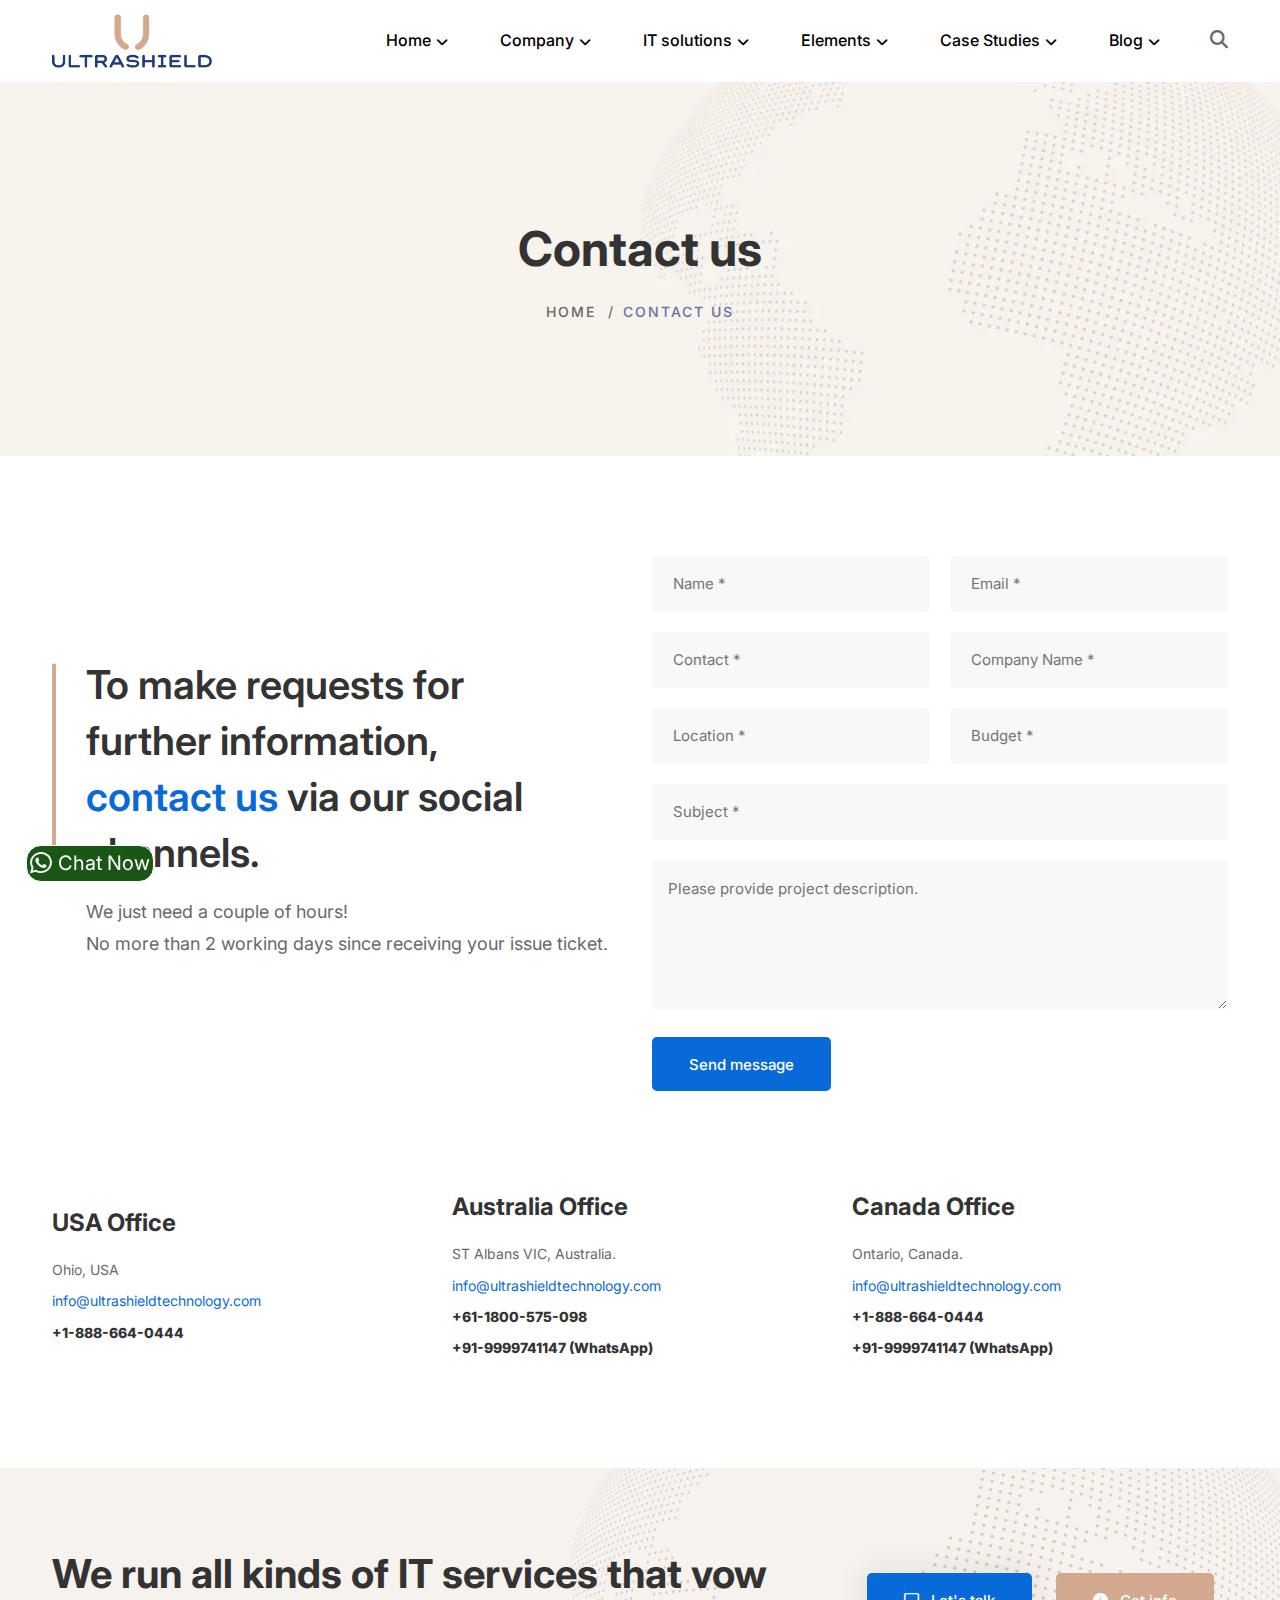
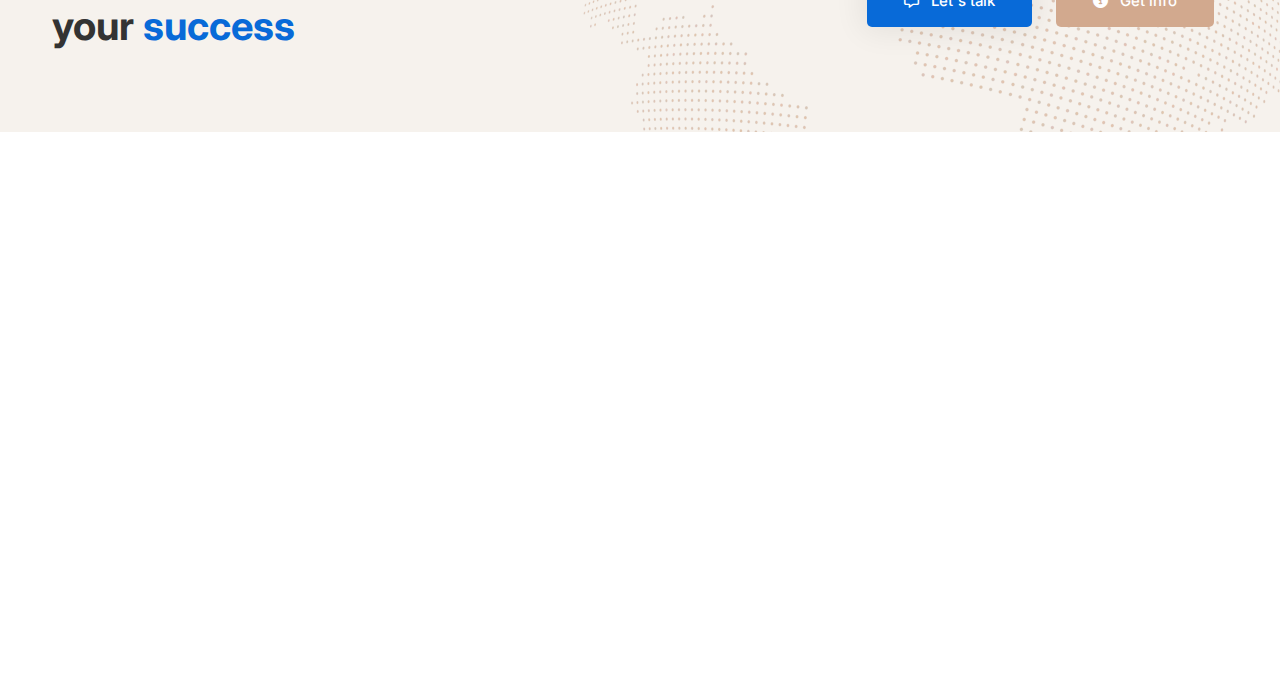
==== commit e5570a4a: "review 1 changes completed..also added new features" ====
--- a/contact_us.html
+++ b/contact_us.html
@@ -13,6 +13,7 @@
     <link rel="icon" type="image/png" sizes="16x16" href="/assets/images/favicon/favicon-16x16.png">
     <link rel="manifest" href="/assets/images/favicon/site.webmanifest">
 
+
     <!-- CSS
         ============================================ -->
 
@@ -47,6 +48,9 @@
 
     <!-- Main Style CSS -->
     <link rel="stylesheet" href="assets/css/style.css">
+
+    <!-- Custom Style CSS -->
+    <link rel="stylesheet" href="assets/css/custom.css">
 
 </head>
 
@@ -320,12 +324,21 @@
                                             <div class="contact-inner">
                                                 <input name="con_contact" type="tel" placeholder="Contact *">
                                             </div>
+                                            <div class="contact-inner">
+                                                <input name="con_name" type="text" placeholder="Company Name *">
+                                            </div>
+                                            <div class="contact-inner">
+                                                <input name="con_name" type ="text" placeholder="Location *">
+                                            </div>
+                                            <div class="contact-inner">
+                                                <input name="con_name" type ="number" placeholder="Budget *">
+                                            </div>
                                         </div>
                                         <div class="contact-inner">
                                             <input name="con_subject" type="text" placeholder="Subject *">
                                         </div>
                                         <div class="contact-inner contact-message">
-                                            <textarea name="con_message" placeholder="Please describe what you need."></textarea>
+                                            <textarea name="con_message" placeholder="Please provide project description."></textarea>
                                         </div>
                                         <div class="submit-btn mt-20">
                                             <button class="ht-btn ht-btn-md" type="submit">Send message</button>
@@ -415,8 +428,13 @@
 
 
 
-        <!--====================  footer area ====================-->
-        <div class="footer-area-wrapper reveal-footer bg-gray">
+         <!--====================  footer area ====================-->
+         <a href="https://api.whatsapp.com/send?phone=14405531938&text=Hey%20UltraShield,%20I%20would%20like%20to%20know%20about%20your%20services" target="_blank"><div id="whatsapp">
+            <i class="fa-brands fa-whatsapp fa-lg fa-beat"></i>
+            <p>Chat Now</p>
+         </div></a>
+         
+         <div class="footer-area-wrapper reveal-footer bg-gray">
             <div class="footer-area section-space--ptb_80">
                 <div class="container">
                     <div class="row footer-widget-wrapper">
@@ -425,42 +443,33 @@
                                 <img src="comapny-assets/images/logo_updated.png" width="160" height="48" class="img-fluid" alt="">
                             </div>
                             <ul class="footer-widget__list">
-                                <li>ULTRASHIELD SOFTWARE LLC - 447 Broadway, 2nd Floor Suite #78, New York, 
-                                    New York 10013, United States</br></br>
-                                    ULTRASHIELD TECHNOLOGY PVT. LTD. - 728 TOWER B, I THUM SECTOR-62, NOIDA-201301</li>
-                                <li><a href="mailto:info@ultrashieldtechnology.com" class="hover-style-link">info@ultrashieldtechnology.com</a></li>
+                                <li>Ultrashield SOFTWARE LLC - 447 Broadway, 2nd Floor Suite #78, 
+                                    New York 10013, United States</br></li>
                                 <li><a href="tel:1-888-664-0444" class="hover-style-link text-black font-weight--bold">1-888-664-0444</a></li>
                                 <li><h8>For More Inquiry</h8></li>
-                                <li><a href="https://hasthemes.com/" class="hover-style-link text-color-primary">LEADS@ultrashieldtechnology.com</a></li>
+                                <li><a href="mailto:info@Ultrashieldtechnology.com" class="hover-style-link">info@Ultrashieldtechnology.com</a></li>
                             </ul>
                         </div>
                         <div class="col-lg-2 col-md-4 col-sm-6 footer-widget">
                             <h6 class="footer-widget__title mb-20">IT Services</h6>
                             <ul class="footer-widget__list">
-                                <li><a href="#" class="hover-style-link">Digital Marketing</a></li>
-                                <li><a href="#" class="hover-style-link">IOS Development</a></li>
-                                <li><a href="#" class="hover-style-link">Android App Development</a></li>
-                                <li><a href="#" class="hover-style-link">E-Commerce</a></li>
-                                <li><a href="#" class="hover-style-link">Software Development</a></li>
-                                <li><a href="#" class="hover-style-link">Website Designing</a></li>
-                                <li><a href="#" class="hover-style-link">database Expertise</a></li>
-                                <li><a href="#" class="hover-style-link">Email Marketing</a></li>
+                                <li><a href="./service_digital_marketing.html" class="hover-style-link">Digital Marketing</a></li>
+                                <li><a href="./service_app_dev.html" class="hover-style-link">Mobile App Development</a></li>
+                                <li><a href="./service_ecommerce_dev.html" class="hover-style-link">E-Commerce</a></li>
+                                <li><a href="./service_custom_software_dev.html" class="hover-style-link">Software Development</a></li>
+                                <li><a href="./service_web_dev.html" class="hover-style-link">Website Designing</a></li>
+                                <li><a href="" class="hover-style-link">Database Expertise</a></li>
+                                <li><a href="./service_email_marketing.html" class="hover-style-link">Email Marketing</a></li>
                             </ul>
                         </div>
                         <div class="col-lg-2 col-md-4 col-sm-6 footer-widget">
                             <h6 class="footer-widget__title mb-20">Quick links</h6>
                             <ul class="footer-widget__list">
-                                <li><a href="#" class="hover-style-link">Ultrashield</a></li>
-                                <li><a href="#" class="hover-style-link">About Us</a></li>
-                                <li><a href="#" class="hover-style-link">Portfolio</a></li>
-                                <li><a href="#" class="hover-style-link">Video</a></li>
-                                <li><a href="#" class="hover-style-link">Event Gallery</a></li>
-                                <li><a href="#" class="hover-style-link">Blog</a></li>
-                                <li><a href="#" class="hover-style-link">Career</a></li>
-
-                            </ul>
-                        </div>
-                       
+                                <li><a href="./about_us.html" class="hover-style-link">About Us</a></li>
+                                <li><a href="./portfolio.html" class="hover-style-link">Portfolio</a></li>
+                                <li><a href="./contact_us.html" class="hover-style-link">Contact Us</a></li>
+                            </ul>
+                        </div>
                         <div class="col-lg-2 col-md-4 col-sm-6 footer-widget">
                             <div class="footer-widget__title section-space--mb_50"></div>
                             <ul class="footer-widget__list">
@@ -475,28 +484,28 @@
                 <div class="container">
                     <div class="row align-items-center">
                         <div class="col-md-6 text-center text-md-start">
-                            <span class="copyright-text">&copy; 2023 Mitech. <a href="https://hasthemes.com/">All Rights Reserved.</a></span>
+                            <span class="copyright-text">&copy; 2023 Ultrashield. <a href="/about">All Rights Reserved.</a></span>
                         </div>
                         <div class="col-md-6 text-center text-md-end">
                             <ul class="list ht-social-networks solid-rounded-icon">
 
                                 <li class="item">
-                                    <a href="https://twitter.com" target="_blank" aria-label="Twitter" class="social-link hint--bounce hint--top hint--primary">
+                                    <a href="https://twitter.com/Ultra_shield" target="_blank" aria-label="Twitter" class="social-link hint--bounce hint--top hint--primary">
                                         <i class="fab fa-twitter link-icon"></i>
                                     </a>
                                 </li>
                                 <li class="item">
-                                    <a href="https://facebook.com" target="_blank" aria-label="Facebook" class="social-link hint--bounce hint--top hint--primary">
+                                    <a href="https://www.facebook.com/Ultra.Shield.Technology/" target="_blank" aria-label="Facebook" class="social-link hint--bounce hint--top hint--primary">
                                         <i class="fab fa-facebook-f link-icon"></i>
                                     </a>
                                 </li>
                                 <li class="item">
-                                    <a href="https://instagram.com" target="_blank" aria-label="Instagram" class="social-link hint--bounce hint--top hint--primary">
-                                        <i class="fab fa-instagram link-icon"></i>
+                                    <a href="https://in.pinterest.com/Ultrashieldtechnology/" target="_blank" aria-label="Pinterest" class="social-link hint--bounce hint--top hint--primary">
+                                        <i class="fa-brands fa-pinterest"></i>
                                     </a>
                                 </li>
                                 <li class="item">
-                                    <a href="https://linkedin.com" target="_blank" aria-label="Linkedin" class="social-link hint--bounce hint--top hint--primary">
+                                    <a href="https://www.linkedin.com/company/Ultrashield-technology/" target="_blank" aria-label="Linkedin" class="social-link hint--bounce hint--top hint--primary">
                                         <i class="fab fa-linkedin link-icon"></i>
                                     </a>
                                 </li>
@@ -506,40 +515,123 @@
                 </div>
             </div>
         </div>
-    <!--====================  End of mobile menu overlay  ====================-->
-
-
-
-
-
-
-
-    <!--====================  search overlay ====================-->
-    <div class="search-overlay" id="search-overlay">
-
-        <div class="search-overlay__header">
-            <div class="container-fluid">
-                <div class="row align-items-center">
-                    <div class="col-md-6 ms-auto col-4">
-                        <!-- search content -->
-                        <div class="search-content text-end">
-                            <span class="mobile-navigation-close-icon" id="search-close-trigger"></span>
+        <!--====================  End of footer area  ====================-->
+
+
+
+
+
+
+
+
+
+    </div>
+    <!--====================  scroll top ====================-->
+    <a href="#" class="scroll-top" id="scroll-top">
+        <i class="arrow-top fas fa-chevron-up"></i>
+        <i class="arrow-bottom fas fa-chevron-up"></i>
+    </a>
+    <!--====================  End of scroll top  ====================-->
+
+
+    <!--====================  mobile menu overlay ====================-->
+    <div class="mobile-menu-overlay" id="mobile-menu-overlay">
+        <div class="mobile-menu-overlay__inner">
+            <div class="mobile-menu-overlay__header">
+                <div class="container-fluid">
+                    <div class="row align-items-center">
+                        <div class="col-md-6 col-8">
+                            <!-- logo -->
+                            <div class="logo">
+                                <a href="/">
+                                    <img src="./comapny-assets/images/logo_updated.png" class="img-fluid" alt="">
+                                </a>
+                            </div>
+                        </div>
+                        <div class="col-md-6 col-4">
+                            <!-- mobile menu content -->
+                            <div class="mobile-menu-content text-end">
+                                <span class="mobile-navigation-close-icon" id="mobile-menu-close-trigger"></span>
+                            </div>
                         </div>
                     </div>
                 </div>
             </div>
-        </div>
-        <div class="search-overlay__inner">
-            <div class="search-overlay__body">
-                <div class="search-overlay__form">
-                    <form action="#">
-                        <input type="text" placeholder="Search">
-                    </form>
-                </div>
+            <div class="mobile-menu-overlay__body">
+                <nav class="offcanvas-navigation">
+                    <ul>
+                        <li>
+                            <a href="index.html">Home</a>
+                        </li>
+                        <!--  Services  -->
+                        <li class="has-children">
+                            <a href="#"><span>Services</span></a>
+                            <!-- sub menu -->
+                            <ul class="sub-menu">
+                                <li class="has-children">
+                                    <a href="#"><span>Development</span></a>
+                                    <ul class="sub-menu">
+                                        <li><a href="/service_web_dev.html"><span>Website Development</span></a></li>
+                                        <li><a href="/service_ecommerce_dev.html"><span>E-commerce Development</span></a></li>
+                                        <li><a href="/service_app_dev.html"><span>Android App Development</span></a></li>
+                                        <li><a href="/service_app_dev.html"><span>IOS App Development</span></a></li>
+                                        <li><a href="/service_custom_software_dev.html"><span>Custom Software Development</span></a></li>
+                                        <li><a href="/service_blockchain.html"><span>Blockchain Development</span></a></li>
+                                        <li><a href="/service_ai_ml.html"><span>AI/ML Development</span></a></li>
+                                    </ul>
+                                </li>
+                            </ul>
+
+                            <ul class="sub-menu">
+                                <li class="has-children">
+                                    <a href="#"><span>Designing</span></a>
+                                    <ul class="sub-menu">
+                                        <li><a href="./service_ui_ux.html"><span>UI/UX Design</span></a></li>
+                                    </ul>
+                                </li>
+                            </ul>
+                            <!-- sub menu -->
+                            <ul class="sub-menu">
+                                <li class="has-children">
+                                    <a href="#"><span>Ranking</span></a>
+                                    <ul class="sub-menu">
+                                        <li><a href="./service_seo.html"><span>Search Engine Optimization</span></a></li>
+                                        <li><a href="./service_aso.html"><span>App Store Optimization</span></a></li>
+                                        
+                                    </ul>
+                                </li>
+                            </ul>
+                            <!-- sub menu -->
+                            <ul class="sub-menu">
+                                <li class="has-children">
+                                    <a href="#"><span>Other Services</span></a>
+                                    <ul class="sub-menu">
+                                        <li><a href="/service_digital_marketing.html"><span>Digital Marketing</span></a></li>
+                                        <li><a href="/service_email_marketing.html"><span>Email Marketing</span></a></li>
+                                        <li><a href="/service_digital_transformation.html"><span>Digital Transformation</span></a></li>
+                                        <li><a href="/service_software_testing.html"><span>Software Testing & QA</span></a></li>
+                                        <li><a href="/"><span>IT Strategy & Software Consulting</span></a></li>
+                                    </ul>
+                                </li>
+                            </ul>
+                        </li>
+                        <!--  Services End  -->
+                        <li>
+                            <a href="./portfolio.html"><span>Portfolio</span></a>
+                        </li>
+                        <li>
+                            <a href="./about_us.html"><span>About Us</span></a>
+                            
+                        </li>
+                        <li>
+                            <a href="./contact_us.html"><span>Get Quote</span></a>
+                        </li>
+                    </ul>
+                </nav>
             </div>
         </div>
     </div>
-    <!--====================  End of search overlay  ====================-->
+    <!--====================  End of mobile menu overlay  ====================-->
 
     <!-- JS
     ============================================ -->
--- a/assets/css/style.css
+++ b/assets/css/style.css
@@ -4078,8 +4078,6 @@
 
 .footer-widget-wrapper {
   margin-bottom: -35px;
-  display: flex;
-  justify-content: space-around;
 }
 
 .footer-widget {
@@ -5749,6 +5747,7 @@
   display: -webkit-flex;
   display: -ms-flexbox;
   display: flex;
+  position: relative;
   -webkit-box-pack: center;
   -webkit-justify-content: center;
       -ms-flex-pack: center;
@@ -5759,11 +5758,19 @@
           align-items: center;
 }
 .ht-box-images.style-02 .image-box-wrap .box-image {
+  position: absolute;
+  left: 12%;
   -webkit-flex-shrink: 0;
       -ms-flex-negative: 0;
           flex-shrink: 0;
   margin-right: 30px;
 }
+
+.ht-box-images.style-02 .image-box-wrap .content{
+  position: absolute;
+  left: 43%;
+}
+
 .ht-box-images.style-02 .image-box-wrap .content .heading {
   font-weight: 500;
   line-height: 1.67;
@@ -7786,7 +7793,7 @@
 }
 .center-plexible-row .single-flexible-slider img {
   height: 400px;
-  /*width: auto;*/
+  /* width: auto; */
 }
 @media only screen and (min-width: 992px) and (max-width: 1199px) {
   .center-plexible-row .single-flexible-slider img {
@@ -8479,7 +8486,8 @@
 }
 
 .default-bg-2 {
-  background: #69AFED;
+  /* background: #69AFED; */
+  background: #072B83;
 }
 
 .particles-area {
--- a/assets/css/custom.css
+++ b/assets/css/custom.css
@@ -0,0 +1,25 @@
+.quote-btn:hover{
+-webkit-animation: moveVertical 0.65s ease forwards;
+  animation: moveVertical 0.65s ease forwards;
+}
+
+#whatsapp{
+    font-size: 20px;
+    overflow: hidden;
+    border: 1px solid white;
+    border-radius: 15px;
+    width: 8rem;
+    background-color: #1a5717;
+    display: flex;
+    justify-content: space-around;
+    align-items: center;
+    position: fixed;
+    left: 2%;
+    bottom: 2%;
+    color: white;
+    z-index: 2;
+}
+
+#white-txt{
+    color: white;
+}